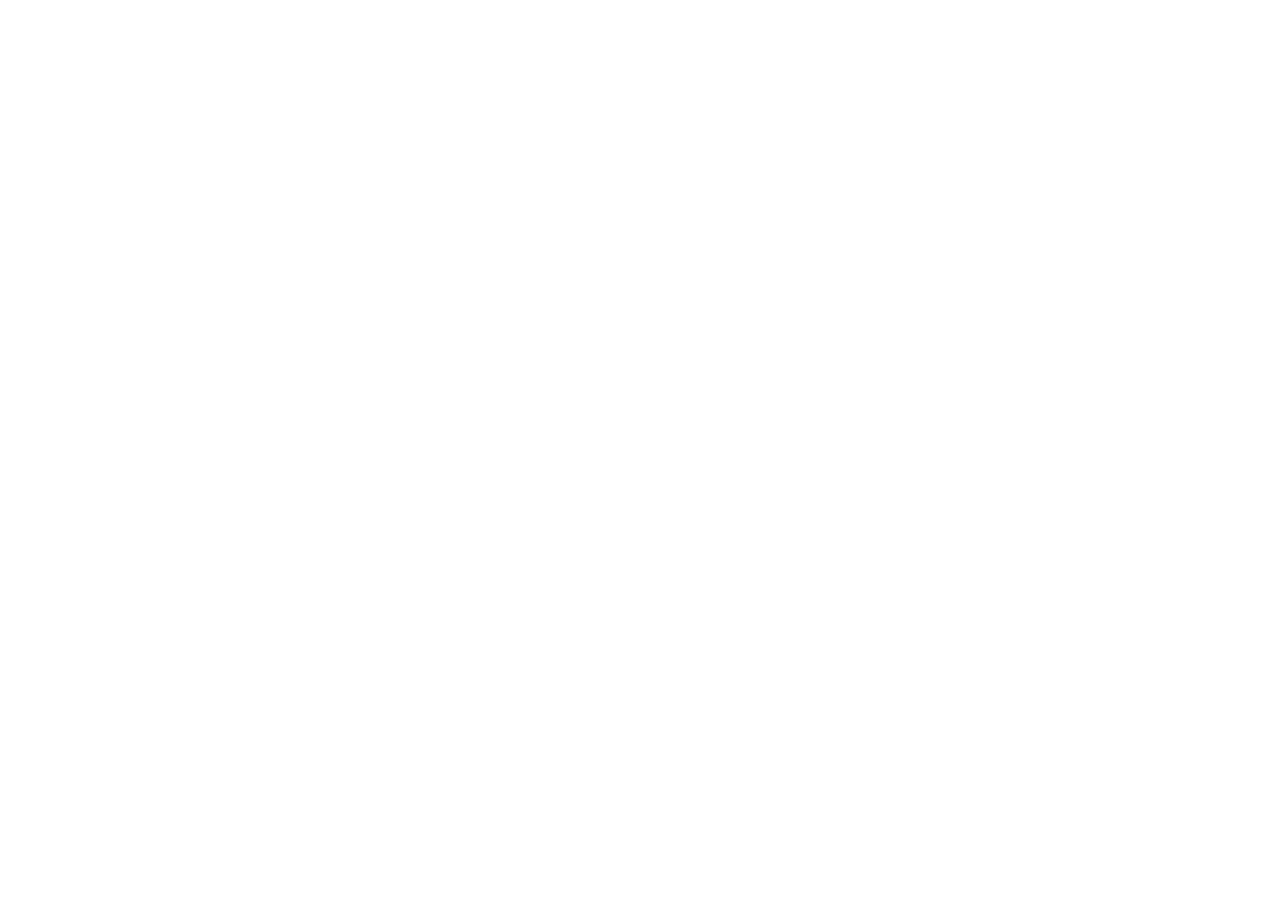
==== queens-game/index.html @ ae975c07 "added "my-projects.html"" ====
<!DOCTYPE html>
<html lang="en">
<head>
    <meta charset="UTF-8">
    <meta name="viewport" content="width=device-width, initial-scale=1.0">
    <title>Queens by Gaga</title>
</head>
<body>
    
</body>
</html>
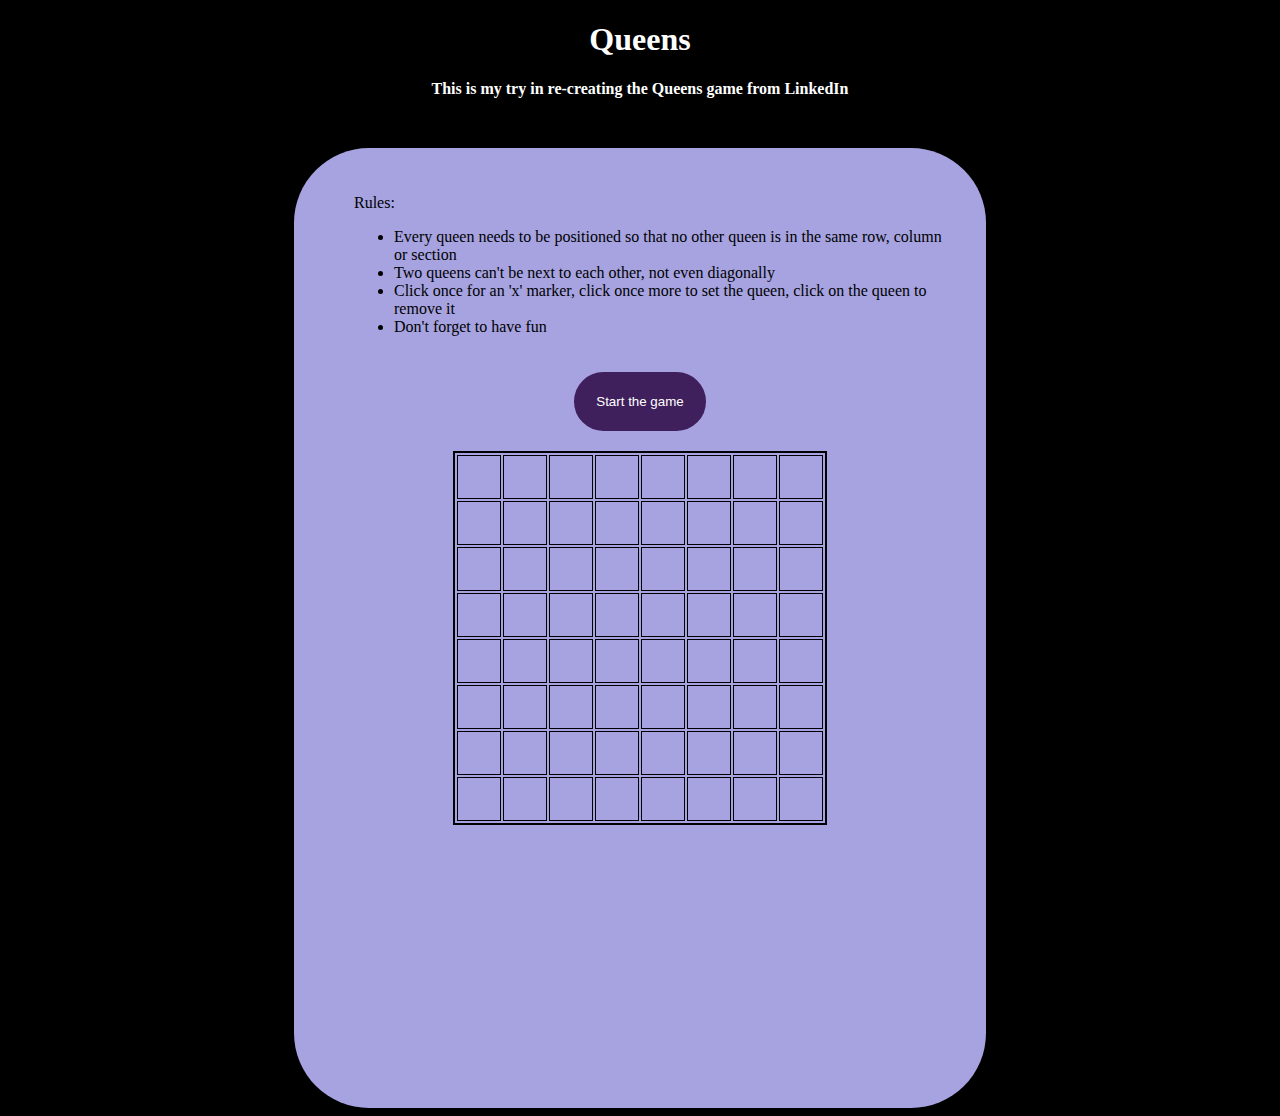
==== commit fc41bc3b: "added some elements and style for Queens" ====
--- a/queens-game/index.html
+++ b/queens-game/index.html
@@ -4,8 +4,104 @@
     <meta charset="UTF-8">
     <meta name="viewport" content="width=device-width, initial-scale=1.0">
     <title>Queens by Gaga</title>
+    <link rel="stylesheet" href="style.css">
+    <link rel="icon" href="images/queen-black.png"
 </head>
 <body>
+    <h1 class="header">Queens</h1>
+    <h4 class="header">This is my try in re-creating the Queens game from LinkedIn</h4>
     
+    <div id="game-div">
+        <p class="rules">Rules:</p>
+        <ul class="rules">
+            <li>Every queen needs to be positioned so that no other queen is in the same row, column or section</li>
+            <li>Two queens can't be next to each other, not even diagonally</li>
+            <li>Click once for an 'x' marker, click once more to set the queen, click on the queen to remove it</li>
+            <li>Don't forget to have fun</li>
+        </ul>
+        <button id="start" click="start()">Start the game</button>
+        <table id="game-table">
+            <tr>
+                <td id="td11"></td>
+                <td id="td12"></td>
+                <td id="td13"></td>
+                <td id="td14"></td>
+                <td id="td15"></td>
+                <td id="td16"></td>
+                <td id="td17"></td>
+                <td id="td18"></td>
+            </tr>
+            <tr>
+                <td id="td21"></td>
+                <td id="td22"></td>
+                <td id="td23"></td>
+                <td id="td24"></td>
+                <td id="td25"></td>
+                <td id="td26"></td>
+                <td id="td27"></td>
+                <td id="td28"></td>
+            </tr>
+            <tr>
+                <td id="td31"></td>
+                <td id="td32"></td>
+                <td id="td33"></td>
+                <td id="td34"></td>
+                <td id="td35"></td>
+                <td id="td36"></td>
+                <td id="td37"></td>
+                <td id="td38"></td>
+            </tr>
+            <tr>
+                <td id="td41"></td>
+                <td id="td42"></td>
+                <td id="td43"></td>
+                <td id="td44"></td>
+                <td id="td45"></td>
+                <td id="td46"></td>
+                <td id="td47"></td>
+                <td id="td48"></td>
+            </tr>
+            <tr>
+                <td id="td51"></td>
+                <td id="td52"></td>
+                <td id="td53"></td>
+                <td id="td54"></td>
+                <td id="td55"></td>
+                <td id="td56"></td>
+                <td id="td57"></td>
+                <td id="td58"></td>
+            </tr>
+            <tr>
+                <td id="td61"></td>
+                <td id="td62"></td>
+                <td id="td63"></td>
+                <td id="td64"></td>
+                <td id="td65"></td>
+                <td id="td66"></td>
+                <td id="td67"></td>
+                <td id="td68"></td>
+            </tr>
+            <tr>
+                <td id="td71"></td>
+                <td id="td72"></td>
+                <td id="td73"></td>
+                <td id="td74"></td>
+                <td id="td75"></td>
+                <td id="td76"></td>
+                <td id="td77"></td>
+                <td id="td78"></td>
+            </tr>
+            <tr>
+                <td id="td81"></td>
+                <td id="td82"></td>
+                <td id="td83"></td>
+                <td id="td84"></td>
+                <td id="td85"></td>
+                <td id="td86"></td>
+                <td id="td87"></td>
+                <td id="td88"></td>
+            </tr>
+        </table>
+    </div>
 </body>
 </html>--- a/queens-game/style.css
+++ b/queens-game/style.css
@@ -0,0 +1,52 @@
+body {
+    background-color: black;
+    color: white;
+}
+
+#game-div {
+    background-color: #A6A3E0;
+    width: 50%;
+    height: 900px;
+    text-align: center;
+    margin: auto;
+    margin-top: 50px;
+    border-radius: 75px;
+    padding: 30px;
+}
+
+.header {
+    text-align: center;
+}
+
+.rules {
+    text-align: left;
+    color: black;
+    margin-left: 30px;
+}
+
+table{
+    margin: auto;
+    border: 2px black solid;
+}
+
+td {
+    border: 1px solid black;
+    width: 40px;
+    height: 40px;
+}
+
+#start {
+    margin-top: 20px;
+    margin-bottom: 20px;
+    padding: 20px;
+    border-radius: 50px;
+    border: #3F1F5C 2px solid;
+    background-color: #3F1F5C;
+    color: white;
+}
+
+#start:hover {
+    background-color: #C9ABE3;
+    color: black;
+    cursor: pointer;
+}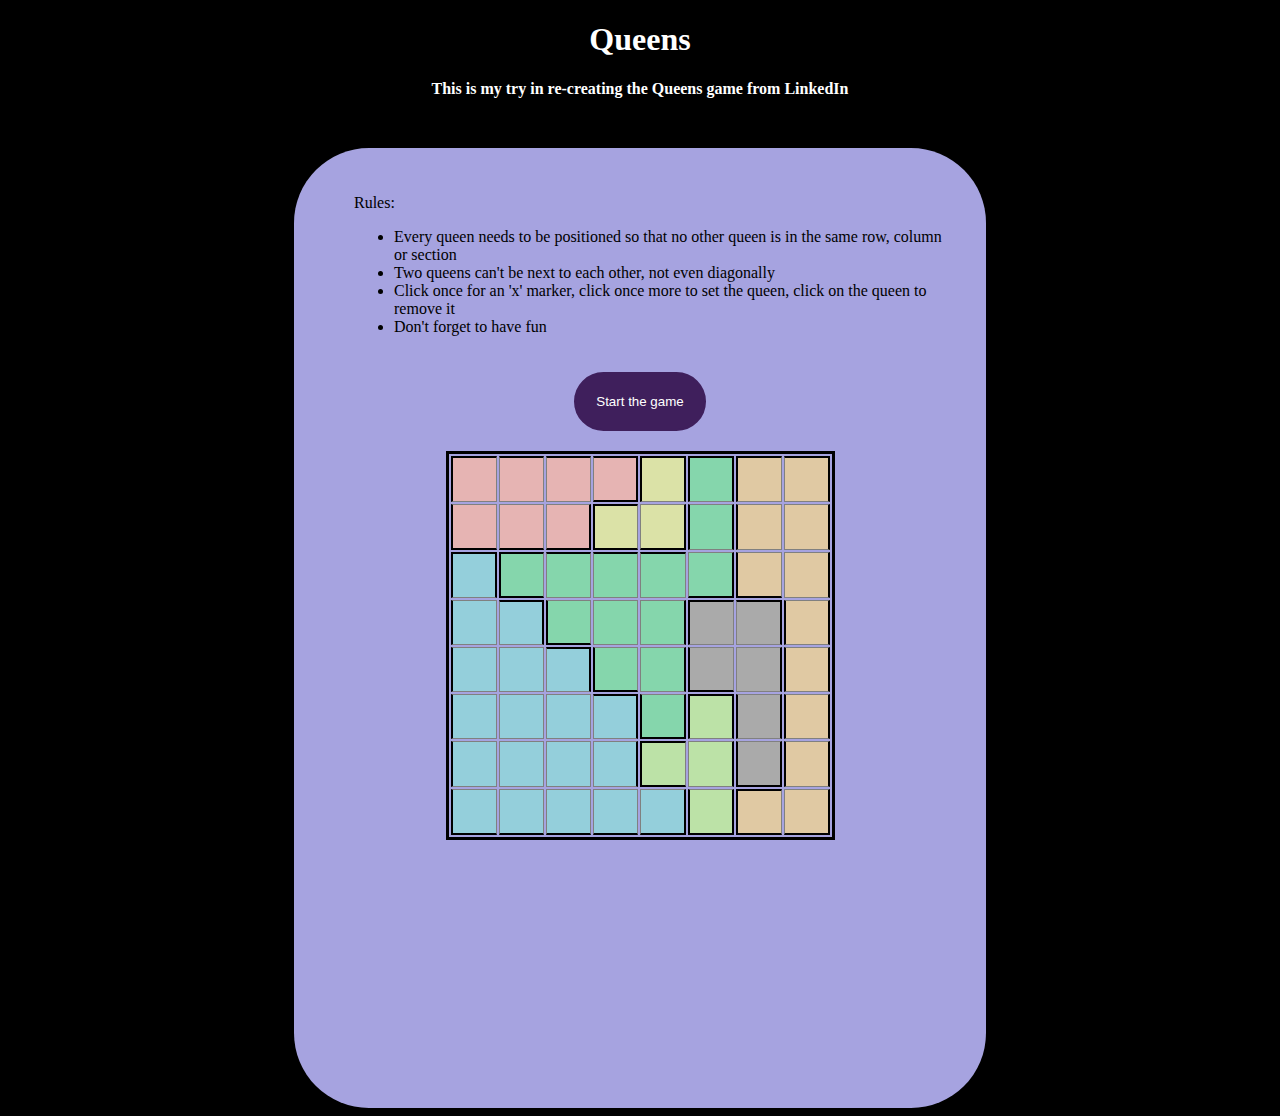
==== commit b97fcac2: "table styled" ====
--- a/queens-game/index.html
+++ b/queens-game/index.html
@@ -5,7 +5,8 @@
     <meta name="viewport" content="width=device-width, initial-scale=1.0">
     <title>Queens by Gaga</title>
     <link rel="stylesheet" href="style.css">
-    <link rel="icon" href="images/queen-black.png"
+    <link rel="stylesheet" href="table-style.css">
+    <link rel="icon" href="images/queen-black.png">
 </head>
 <body>
     <h1 class="header">Queens</h1>
--- a/queens-game/style.css
+++ b/queens-game/style.css
@@ -26,11 +26,11 @@
 
 table{
     margin: auto;
-    border: 2px black solid;
+    border: 3px black solid;
 }
 
 td {
-    border: 1px solid black;
+    border: 1px solid gray;
     width: 40px;
     height: 40px;
 }
@@ -49,4 +49,11 @@
     background-color: #C9ABE3;
     color: black;
     cursor: pointer;
+}
+
+@media screen and (max-width: 800px) {
+    #game-div {
+        width: 90%;
+        padding: 20px;
+    }
 }--- a/queens-game/table-style.css
+++ b/queens-game/table-style.css
@@ -0,0 +1,65 @@
+/* pink section */
+#td11, #td12, #td13, #td14, #td21, #td22, #td23 {
+    background-color: #E6B4B3;
+}
+
+/* --------------------- */
+/* yellow section */
+#td15, #td24, #td25 {
+    background-color: #DBE2A7;
+}
+
+/* --------------------- */
+/* orange section */
+
+#td17, #td18, #td27, #td28, #td37, #td38, #td48, #td58, #td68, #td78, #td87, #td88 {
+    background-color: #E0C9A3;
+}
+
+/* --------------------- */
+/* lime section */
+#td66, #td76, #td75, #td86 {
+    background-color: #BCE2A7;
+}
+
+/* --------------------- */
+/* green section */
+#td16, #td26, #td32, #td33, #td34, #td35, #td36, #td43, #td44, #td45, #td54, #td55, #td65 {
+    background-color: #85D6AC;
+}
+
+/* --------------------- */
+/* blue section */
+#td31, #td41, #td42, #td51, #td52, #td53, #td61, #td62, #td63, #td64, #td71, #td72, #td73, #td74, #td81, #td82, #td83, #td84, #td85{
+    background-color: #94CFDB;
+}
+
+/* --------------------- */
+/* grey section */
+#td46, #td47, #td56, #td57, #td67, #td77 {
+    background-color: #AAAAAA;
+}
+
+/* left */
+#td11, #td21, #td31, #td41, #td51, #td61, #td71, #td81, #td15, #td24, #td16, #td26, #td17, #td27, #td37, #td32, 
+#td43, #td54, #td65, #td46, #td56, #td66, #td75, #td86, #td48, #td58, #td68, #td78, #td67, #td77, #td87 {
+    border-left: 2px solid black;
+}
+
+/* up */
+#td11, #td12, #td13, #td14, #td15, #td16, #td17, #td18, #td24, #td31, #td32, #td33, #td34, #td35, #td42, #td46, #td47, 
+#td53, #td64, #td66, #td75, #td87 {
+    border-top: 2px solid black;
+}
+
+/* right */
+#td18, #td28, #td38, #td48, #td58, #td68, #td78, #td88, #td14, #td15, #td16, #td23, #td25, #td26, #td31, #td36, 
+#td42, #td45, #td47, #td53, #td55, #td57, #td64, #td65, #td66, #td67, #td74, #td76, #td77, #td85, #td86 {
+    border-right: 2px solid black;
+}
+
+/* down */
+#td81, #td82, #td83, #td84, #td85, #td86, #td87, #td88, #td14, #td21, #td22, #td23, #td24, #td25, #td32, #td36, #td37, 
+#td43, #td54, #td56, #td65, #td75, #td77 {
+    border-bottom: 2px solid black;
+}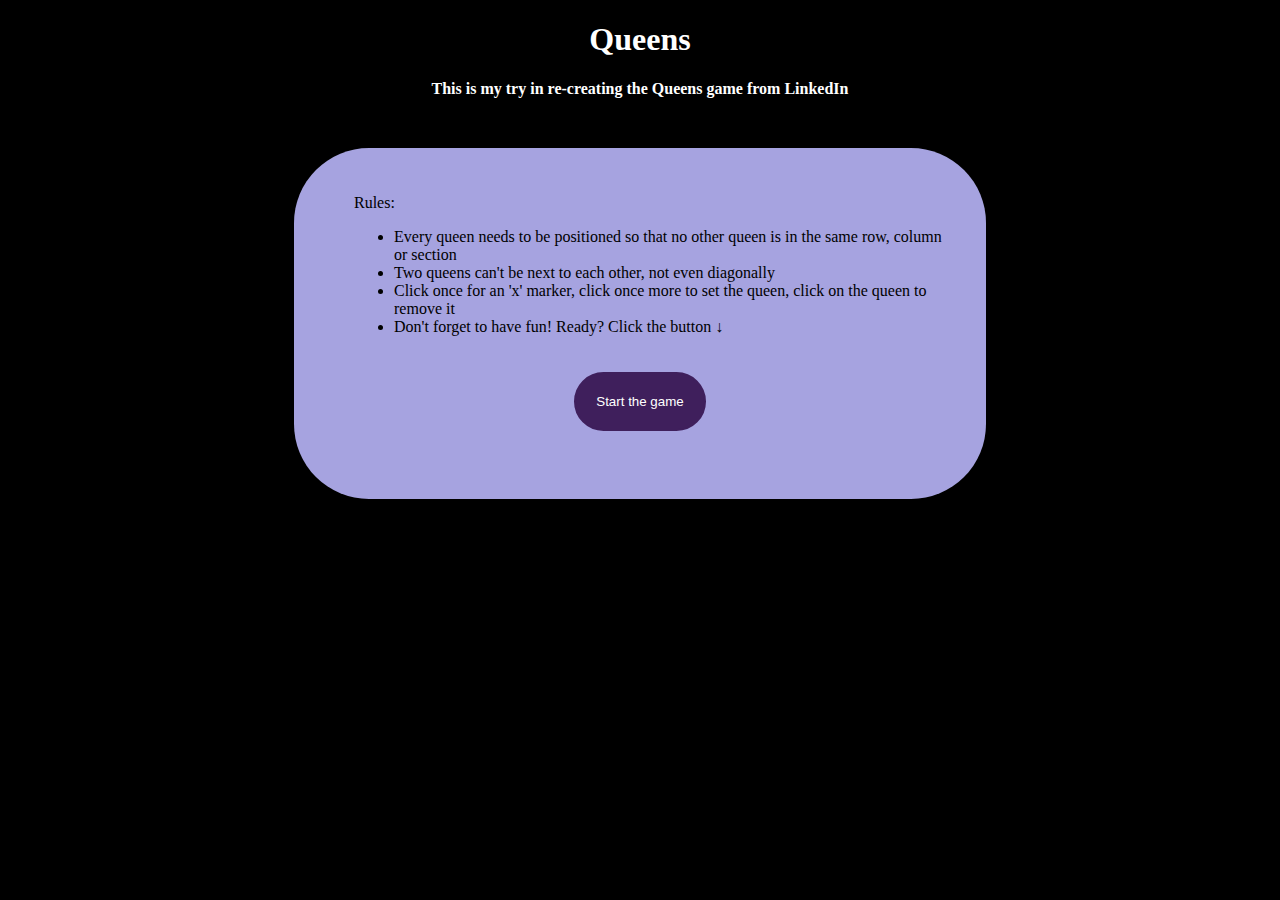
==== commit 0220170d: "added game functionality" ====
--- a/queens-game/index.html
+++ b/queens-game/index.html
@@ -9,6 +9,122 @@
     <link rel="icon" href="images/queen-black.png">
 </head>
 <body>
+    <script>
+        var time = 0;
+        
+        function check(cell){
+            var id = cell.getAttribute("id");
+            var row = parseInt(id[2]);
+            var col = parseInt(id[3]);
+            var ok = true;
+            var black =  '<img src="images/queen-black.png" class="image">';
+            var red =  '<img src="images/queen-red.png" class="image">'
+            let timer;
+
+            for(let i = 1; i <= 8; i++){
+                for(let j = 1; j <= 8; j++){
+                    var newid = "td" + i + "" + j;
+                    var c = document.getElementById(newid);
+                    if(i == row && j == col)
+                        continue;
+                    if(i == row || j == col){
+                        if(document.getElementById(newid).innerHTML == black || document.getElementById(newid).innerHTML == red){
+                            document.getElementById(newid).innerHTML = red;
+                            ok = false;
+                        }
+                    }
+                    if((i == row-1 && j == col-1) || (i == row-1 && j == col+1) || (i == row+1 && j == col-1) || (i == row+1 && j == col+1)){
+                        if(document.getElementById(newid).innerHTML == black || document.getElementById(newid).innerHTML == red){
+                            document.getElementById(newid).innerHTML = red;
+                            ok = false;
+                        }
+                    }
+                    if(getComputedStyle(document.getElementById(newid)).backgroundColor == getComputedStyle(cell).backgroundColor){
+                        if(document.getElementById(newid).innerHTML == black || document.getElementById(newid).innerHTML == red){
+                            document.getElementById(newid).innerHTML = red;
+                            ok = false;
+                        }
+                    }
+                }
+            }
+            return ok;
+        }
+    
+        function start(){
+            document.getElementById("start").style.display = "none";
+            document.getElementById("game-table").style.display = "table";
+            document.getElementById("time-text").style.display = "inline"
+            document.getElementById("time").style.display = "inline";
+            document.getElementById("reset").style.display = "inline"
+            increment();
+        }
+
+        function increment(){
+            timer = setTimeout(function(){
+                time++;
+                var minutes = Math.floor(time/60);
+                var seconds = Math.floor(time%60);
+                if(minutes < 10)
+                    minutes = "0" + minutes;
+                if(seconds < 10)
+                    seconds = "0" + seconds;
+                document.getElementById("time").innerHTML = minutes + ":" + seconds;
+                increment();
+            }, 1000)
+        }
+
+        function listen(){
+                    if(this.innerHTML == ""){
+                        this.innerHTML =  '<img src="images/x.png" class="image">';
+                    }
+                    else if(this.innerHTML == '<img src="images/x.png" class="image">'){
+                        queens++;
+                        if(check(this)){
+                            this.innerHTML =  '<img src="images/queen-black.png" class="image">';
+                            if(queens == 7){
+                                clearTimeout(timer);
+                                setTimeout(function(){
+                                    alert("You win! Your time: " + document.getElementById("time").innerText);
+                                }, 10);
+                                disable();
+                            }
+                        }
+                        else
+                            this.innerHTML =  '<img src="images/queen-red.png" class="image">';
+                    }
+                    else{
+                        queens--;
+                        this.innerHTML =  '';
+                        for(var k = 1; k <= 8; k++){
+                            for(var l = 1; l <= 8; l++){
+                                if(document.getElementById("td" + k + "" + l).innerHTML ==  '<img src="images/queen-red.png" class="image">' && check(document.getElementById("td" + k + "" + l))){
+                                    document.getElementById("td" + k + "" + l).innerHTML =  '<img src="images/queen-black.png" class="image">';
+                                }
+                            }
+                        }
+                    }
+                }
+
+        function reset(){
+            var cells = document.getElementById("game-table").getElementsByTagName("td");
+            for(var i = 0; i < cells.length; i++){
+                cells[i].innerHTML = "";
+            }
+            queens = 0;
+        }
+
+        function disable(){
+            for(var i = 1; i <= 8; i++){
+                for(var j = 1; j <= 8; j++){
+                    var id = "td" + i + "" + j;
+                    document.getElementById(id).removeEventListener("click", listen);
+                }
+            }
+            document.getElementById("reset").setAttribute("onclick", "");
+        }
+
+        
+    </script>
     <h1 class="header">Queens</h1>
     <h4 class="header">This is my try in re-creating the Queens game from LinkedIn</h4>
     
@@ -18,10 +134,10 @@
             <li>Every queen needs to be positioned so that no other queen is in the same row, column or section</li>
             <li>Two queens can't be next to each other, not even diagonally</li>
             <li>Click once for an 'x' marker, click once more to set the queen, click on the queen to remove it</li>
-            <li>Don't forget to have fun</li>
+            <li>Don't forget to have fun! Ready? Click the button &darr;</li>
         </ul>
-        <button id="start" click="start()">Start the game</button>
-        <table id="game-table">
+        <input type="button" id="start" class="button" onclick="start()" value="Start the game"/>
+        <table id="game-table" class="game">
             <tr>
                 <td id="td11"></td>
                 <td id="td12"></td>
@@ -102,7 +218,18 @@
                 <td id="td87"></td>
                 <td id="td88"></td>
             </tr>
-        </table>
+        </table><br/>
+        <label id="time-text" for="time" class="game">Time:</label> <label id="time" class="game">00:00</label><br/>
+        <input type="button" id="reset" class="button game" onclick="reset()" value="Reset table"/>
     </div>
+    <script>
+        queens = 0;
+        for(var i = 1; i <= 8; i++){
+            for(var j = 1; j <= 8; j++){
+                var id = "td" + i + "" + j;
+                document.getElementById(id).addEventListener("click", listen);
+            }
+        }
+    </script>
 </body>
 </html>--- a/queens-game/style.css
+++ b/queens-game/style.css
@@ -6,12 +6,13 @@
 #game-div {
     background-color: #A6A3E0;
     width: 50%;
-    height: 900px;
+    height: auto;
     text-align: center;
     margin: auto;
     margin-top: 50px;
     border-radius: 75px;
     padding: 30px;
+    color: black;
 }
 
 .header {
@@ -20,13 +21,13 @@
 
 .rules {
     text-align: left;
-    color: black;
     margin-left: 30px;
 }
 
 table{
     margin: auto;
     border: 3px black solid;
+    border-spacing: 0;
 }
 
 td {
@@ -35,7 +36,7 @@
     height: 40px;
 }
 
-#start {
+.button {
     margin-top: 20px;
     margin-bottom: 20px;
     padding: 20px;
@@ -45,10 +46,18 @@
     color: white;
 }
 
-#start:hover {
+.button:hover {
     background-color: #C9ABE3;
     color: black;
     cursor: pointer;
+}
+
+.game {
+    display: none;
+}
+
+.image {
+    width: 36px;
 }
 
 @media screen and (max-width: 800px) {
--- a/queens-game/table-style.css
+++ b/queens-game/table-style.css
@@ -37,29 +37,29 @@
 /* --------------------- */
 /* grey section */
 #td46, #td47, #td56, #td57, #td67, #td77 {
-    background-color: #AAAAAA;
+    background-color: #cccccc;
 }
 
 /* left */
 #td11, #td21, #td31, #td41, #td51, #td61, #td71, #td81, #td15, #td24, #td16, #td26, #td17, #td27, #td37, #td32, 
 #td43, #td54, #td65, #td46, #td56, #td66, #td75, #td86, #td48, #td58, #td68, #td78, #td67, #td77, #td87 {
-    border-left: 2px solid black;
+    border-left: 1px solid black;
 }
 
 /* up */
 #td11, #td12, #td13, #td14, #td15, #td16, #td17, #td18, #td24, #td31, #td32, #td33, #td34, #td35, #td42, #td46, #td47, 
 #td53, #td64, #td66, #td75, #td87 {
-    border-top: 2px solid black;
+    border-top: 1px solid black;
 }
 
 /* right */
 #td18, #td28, #td38, #td48, #td58, #td68, #td78, #td88, #td14, #td15, #td16, #td23, #td25, #td26, #td31, #td36, 
 #td42, #td45, #td47, #td53, #td55, #td57, #td64, #td65, #td66, #td67, #td74, #td76, #td77, #td85, #td86 {
-    border-right: 2px solid black;
+    border-right: 1px solid black;
 }
 
 /* down */
 #td81, #td82, #td83, #td84, #td85, #td86, #td87, #td88, #td14, #td21, #td22, #td23, #td24, #td25, #td32, #td36, #td37, 
 #td43, #td54, #td56, #td65, #td75, #td77 {
-    border-bottom: 2px solid black;
+    border-bottom: 1px solid black;
 }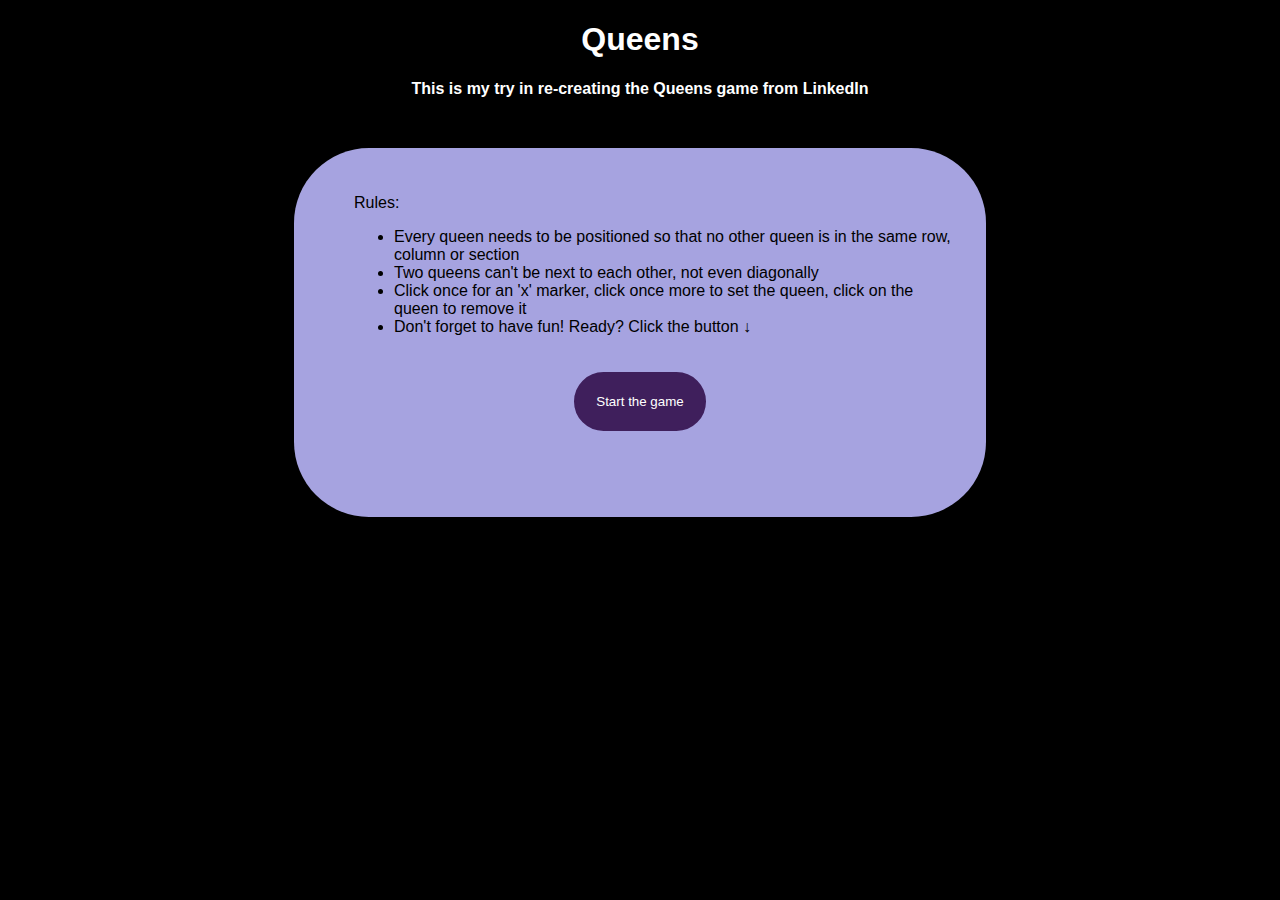
==== commit 4e7a06d3: "changed the problem" ====
--- a/queens-game/index.html
+++ b/queens-game/index.html
@@ -5,12 +5,14 @@
     <meta name="viewport" content="width=device-width, initial-scale=1.0">
     <title>Queens by Gaga</title>
     <link rel="stylesheet" href="style.css">
-    <link rel="stylesheet" href="table-style.css">
+    <link rel="stylesheet" href="table-1-style.css" id="table-style">
     <link rel="icon" href="images/queen-black.png">
 </head>
 <body>
     <script>
         var time = 0;
+        let timer;
+        let queens = 0;
         
         function check(cell){
             var id = cell.getAttribute("id");
@@ -19,12 +21,10 @@
             var ok = true;
             var black =  '<img src="images/queen-black.png" class="image">';
             var red =  '<img src="images/queen-red.png" class="image">'
-            let timer;
 
             for(let i = 1; i <= 8; i++){
                 for(let j = 1; j <= 8; j++){
                     var newid = "td" + i + "" + j;
-                    var c = document.getElementById(newid);
                     if(i == row && j == col)
                         continue;
                     if(i == row || j == col){
@@ -53,9 +53,9 @@
         function start(){
             document.getElementById("start").style.display = "none";
             document.getElementById("game-table").style.display = "table";
-            document.getElementById("time-text").style.display = "inline"
+            document.getElementById("time-text").style.display = "inline";
             document.getElementById("time").style.display = "inline";
-            document.getElementById("reset").style.display = "inline"
+            document.getElementById("reset").style.display = "inline";
             increment();
         }
 
@@ -81,7 +81,7 @@
                         queens++;
                         if(check(this)){
                             this.innerHTML =  '<img src="images/queen-black.png" class="image">';
-                            if(queens == 7){
+                            if(queens == 8){
                                 clearTimeout(timer);
                                 setTimeout(function(){
                                     alert("You win! Your time: " + document.getElementById("time").innerText);
@@ -107,8 +107,8 @@
 
         function reset(){
             var cells = document.getElementById("game-table").getElementsByTagName("td");
-            for(var i = 0; i < cells.length; i++){
-                cells[i].innerHTML = "";
+            for(const element of cells){
+                element.innerHTML = "";
             }
             queens = 0;
         }
@@ -137,7 +137,8 @@
             <li>Don't forget to have fun! Ready? Click the button &darr;</li>
         </ul>
         <input type="button" id="start" class="button" onclick="start()" value="Start the game"/>
-        <table id="game-table" class="game">
+        <table id="game-table">
+            <th></th>
             <tr>
                 <td id="td11"></td>
                 <td id="td12"></td>
@@ -219,11 +220,11 @@
                 <td id="td88"></td>
             </tr>
         </table><br/>
+        <label id="difficulty-text" for="difficulty" class="game">difficulty:</label> <label id="difficulty" class="game"></label><br/>
         <label id="time-text" for="time" class="game">Time:</label> <label id="time" class="game">00:00</label><br/>
         <input type="button" id="reset" class="button game" onclick="reset()" value="Reset table"/>
     </div>
     <script>
-        queens = 0;
         for(var i = 1; i <= 8; i++){
             for(var j = 1; j <= 8; j++){
                 var id = "td" + i + "" + j;
--- a/queens-game/style.css
+++ b/queens-game/style.css
@@ -1,6 +1,7 @@
 body {
     background-color: black;
     color: white;
+    font-family: Arial, Helvetica, sans-serif;
 }
 
 #game-div {
@@ -28,6 +29,11 @@
     margin: auto;
     border: 3px black solid;
     border-spacing: 0;
+    display: none;
+}
+
+th {
+    display: none;
 }
 
 td {
@@ -57,7 +63,7 @@
 }
 
 .image {
-    width: 36px;
+    width: 34px;
 }
 
 @media screen and (max-width: 800px) {
--- a/queens-game/table-1-style.css
+++ b/queens-game/table-1-style.css
@@ -0,0 +1,75 @@
+/* pink section */
+#td23, #td25, #td26, #td27, #td33, #td34, #td35, #td36, #td42, #td43, #td44, #td52, #td53, #td54, #td62, #td63, #td72, #td73 {
+    background-color: #E6B4B3;
+}
+
+/* --------------------- */
+/* yellow section */
+#td13, #td14, #td15, #td16, #td17, #td18, #td28, #td24 {
+    background-color: #DBE2A7;
+}
+
+/* --------------------- */
+/* orange section */
+
+#td11, #td21, #td31, #td41, #td51, #td61, #td71, #td81, #td82, #td83 {
+    background-color: #E0C9A3;
+}
+
+/* --------------------- */
+/* lime section */
+#td67, #td77, #td85, #td86, #td87 {
+    background-color: #BCE2A7;
+}
+
+/* --------------------- */
+/* green section */
+#td28, #td37, #td38, #td46, #td47, #td48 {
+    background-color: #85D6AC;
+}
+
+/* --------------------- */
+/* blue section */
+#td12, #td22, #td32{
+    background-color: #94CFDB;
+}
+
+/* --------------------- */
+/* gray section */
+#td56, #td57, #td58, #td68, #td78, #td88 {
+    background-color: #cccccc;
+}
+
+/* --------------------- */
+/* brown section */
+#td45, #td55, #td64, #td65, #td66, #td74, #td75, #td76, #td84 {
+    background-color: #D7A388;
+}
+
+/* --------------------- */
+/* cell borders */
+/* left */
+#td11, #td21, #td31, #td41, #td51, #td61, #td71, #td81, #td12, #td22, #td32, #td42, #td52, #td62, #td72, #td13, #td23, 
+#td33, #td24, #td64, #td74, #td84, #td25, #td45, #td55, #td85, #td46, #td56, #td37, #td67, #td77, #td28, #td68, #td78, 
+#td88 {
+    border-left: 1px solid black;
+}
+
+/* up */
+#td11, #td12, #td13, #td14, #td15, #td16, #td17, #td18, #td23, #td25, #td26, #td27, #td28, #td34, #td37, #td42, #td45, 
+#td46, #td56, #td57, #td58, #td64, #td66, #td67, #td82, #td83, #td85, #td86 {
+    border-top: 1px solid black;
+}
+
+/* right */
+#td18, #td28, #td38, #td48, #td58, #td68, #td78, #td88, #td11, #td12, #td21, #td22, #td23, #td24, #td27, #td31, #td32, 
+#td36, #td41, #td44, #td45, #td51, #td54, #td55, #td61, #td63, #td66, #td67, #td71, #td73, #td76, #td77, #td83, #td84, 
+#td87 {
+    border-right: 1px solid black;
+}
+
+/* down */
+#td81, #td82, #td83, #td84, #td85, #td86, #td87, #td88, #td13, #td15, #td16, #td17, #td18, #td24, #td32, #td35, #td36, 
+#td46, #td47, #td48, #td54, #td56, #td57, #td72, #td73, #td75, #td76 {
+    border-bottom: 1px solid black;
+}